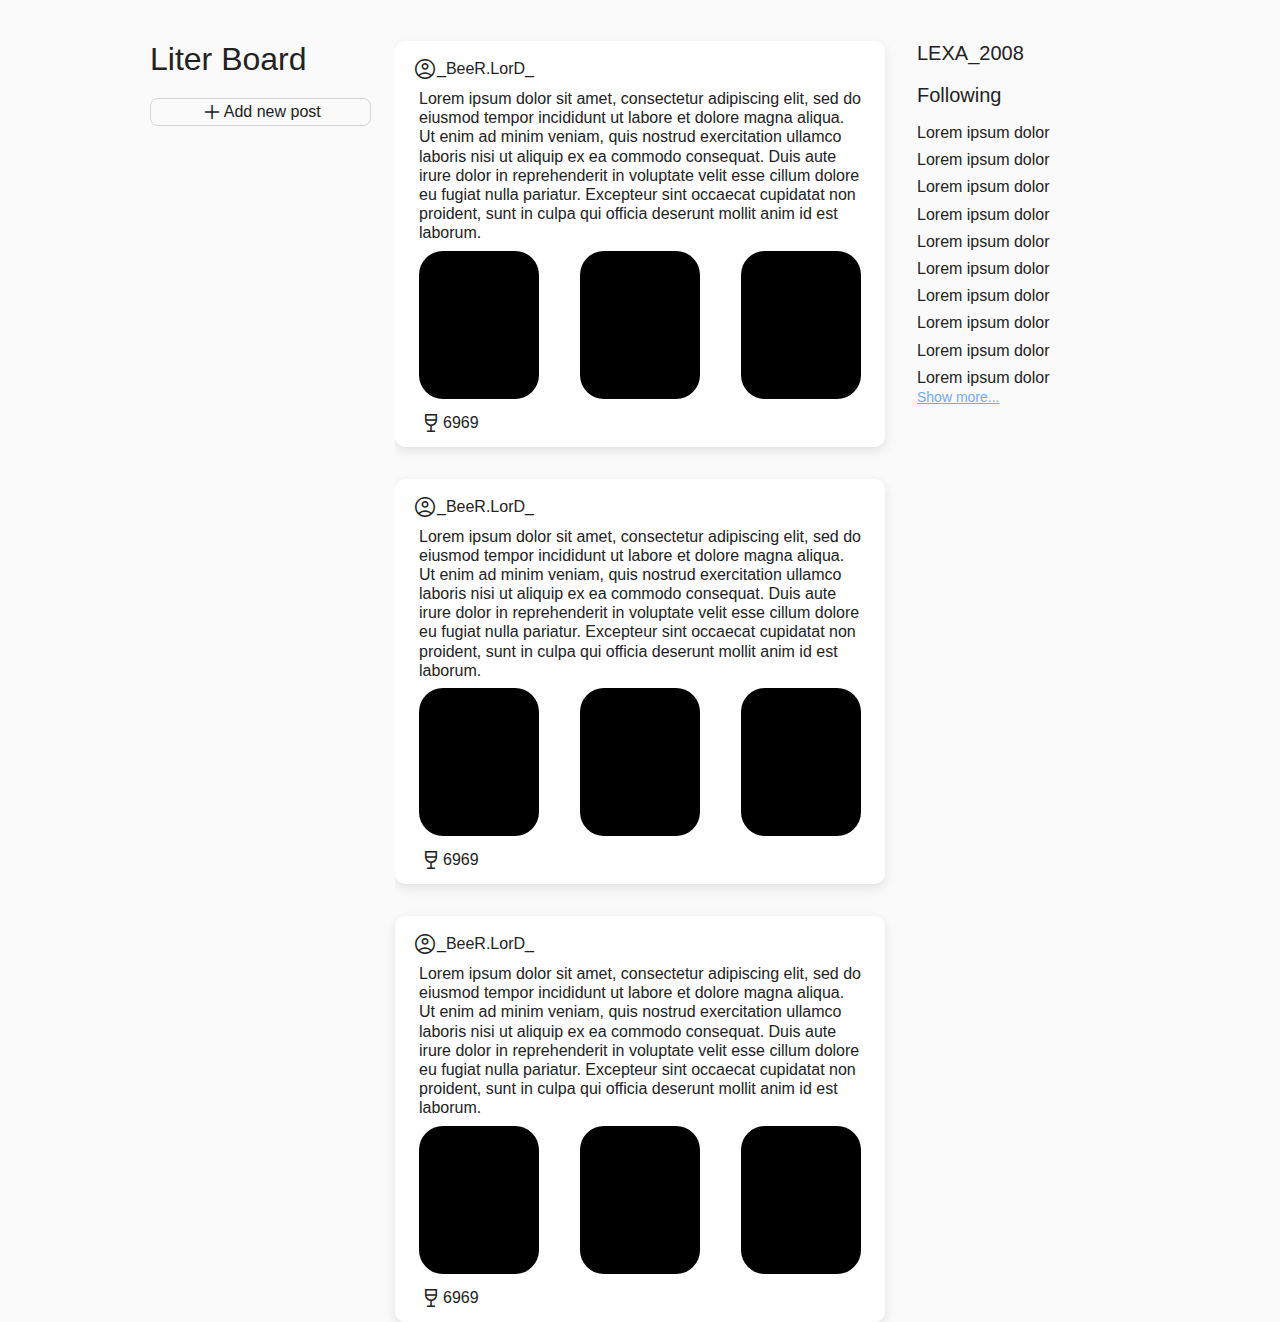
==== board/templates/index.html @ 3538176a "html files" ====
<!doctype html>
<html lang="en">
<head>
    <meta charset="UTF-8">
    <meta name="viewport"
          content="width=device-width, user-scalable=no, initial-scale=1.0, maximum-scale=1.0, minimum-scale=1.0">
    <meta http-equiv="X-UA-Compatible" content="ie=edge">
    <title>Liter Board</title>
    <link rel="stylesheet" href="css/styles.css">
    <link rel="stylesheet" href="https://fonts.googleapis.com/css2?family=Material+Symbols+Outlined:opsz,wght,FILL,GRAD@20..48,100..700,0..1,-50..200">

    <style>
        .material-symbols-outlined {
            font-variation-settings:
                    'FILL' 0,
                    'wght' 400,
                    'GRAD' 0,
                    'opsz' 48
        }
        .material-symbols-outlined.search_icon {
            font-variation-settings:
                    'FILL' 0,
                    'wght' 400,
                    'GRAD' 0,
                    'opsz' 20
        }
    </style>
</head>
<body>
<div class="site_wrapper">
    <header class="header">
        <div class="wrapper">
            <div class="header_wrapper">
                <div class="header_logo">
                    Liter Board
                </div>
                <button class="post_button" onclick="showAddPostDialog()">
                    <i class="material-symbols-outlined plus">
                        add
                    </i>
                    Add new post
                </button>
                <div id="modalWin" class="modal">
                    <div class="modal_window">
                        <button class="button_close" data-easy-toggle="#modalWin" data-easy-class="show">X</button>
                    </div>
                    <div class="overlay" data-easy-toggle="#modalWin" data-easy-class="show">

                    </div>
                    <script>
                        /*!
 * EasyToggler v2.1.0 (https://github.com/rah-emil/easy-toggler#readme)
 * Copyright 2022 Rah Emil <013131@mail.ru>
 * Licensed under MIT (https://github.com/rah-emil/easy-toggler/blob/master/LICENSE)
 */
                        !function(e){"function"==typeof define&&define.amd?define(e):e()}((function(){"use strict";function e(e,t){const s=e.target.closest(`[${t.toggle}]`),l=e.target.closest(`[${t.remove}]`),o=e.target.closest(`[${t.add}]`);if(s&&(e.preventDefault(),((e,t)=>{const s=e.getAttribute(t.toggle);document.querySelectorAll(`[${t.toggle}]`).forEach((s=>{if(!s.hasAttribute(t.parallel)&&s!==e){document.querySelector(s.getAttribute(t.toggle)).classList.remove(s.getAttribute(t.class));const l=e.getAttribute(t.self);l&&e.classList.remove(l)}})),document.querySelector(s)?.classList.toggle(e.getAttribute(t.class));const l=e.getAttribute(t.self);l&&e.classList.toggle(l)})(s,t)),l&&(e.preventDefault(),((e,t)=>{const s=e.getAttribute(t.remove),l=e.getAttribute(t.class);document.querySelectorAll(s).forEach((e=>{e.classList.remove(l)}));const o=e.getAttribute(t.self);o&&e.classList.remove(o)})(l,t)),o&&(e.preventDefault(),((e,t)=>{const s=e.getAttribute(t.add),l=e.getAttribute(t.class);document.querySelectorAll(s).forEach((e=>{e.classList.add(l)}));const o=e.getAttribute(t.self);o&&e.classList.add(o)})(o,t)),!s&&!l&&!o){const s=document.querySelectorAll(`[${t.rcoe}]`);Array.from(s).forEach((s=>{let l=s.getAttribute(t.toggle),o=s.getAttribute(t.class);if(!e.target.closest(l)){document.querySelector(l)?.classList.remove(o);const e=s.getAttribute(t.self);e&&s.classList.remove(e)}}))}}const t={toggle:"easy-toggle",add:"easy-add",remove:"easy-remove",class:"easy-class",rcoe:"easy-rcoe",parallel:"easy-parallel",self:"easy-self"};document.addEventListener("DOMContentLoaded",(()=>{document.addEventListener("click",(s=>e(s,t)))}))}));
                        //# sourceMappingURL=easy-toggler.min.js.map
                    </script>
                </div>
            </div>
        </div>
    </header>
    <main class="main">
        <section class="post">
            <div class="post_content">
                <div class="post_user_name">
                    <i class="material-symbols-outlined avatar">
                        Account_Circle
                    </i>
                    _BeeR.LorD_
                </div>
                <div class="post_text_content">
                    Lorem ipsum dolor sit amet, consectetur adipiscing elit, sed do eiusmod tempor incididunt ut labore et dolore magna aliqua. Ut enim ad minim veniam, quis nostrud exercitation ullamco laboris nisi ut aliquip ex ea commodo consequat. Duis aute irure dolor in reprehenderit in voluptate velit esse cillum dolore eu fugiat nulla pariatur. Excepteur sint occaecat cupidatat non proident, sunt in culpa qui officia deserunt mollit anim id est laborum.
                </div>
                <div class="post_visual_content">
                    <div class="alco_photo_grade">

                    </div>
                    <div class="alco_photo_grade">

                    </div>
                    <div class="alco_photo_grade">

                    </div>
                </div>
                <div class="post_likes">
                    <i class="material-symbols-outlined like">
                        Wine_Bar
                    </i>
                    6969
                </div>
            </div>
            <div class="post_content">
                <div class="post_user_name">
                    <i class="material-symbols-outlined avatar">
                        Account_Circle
                    </i>
                    _BeeR.LorD_
                </div>
                <div class="post_text_content">
                    Lorem ipsum dolor sit amet, consectetur adipiscing elit, sed do eiusmod tempor incididunt ut labore et dolore magna aliqua. Ut enim ad minim veniam, quis nostrud exercitation ullamco laboris nisi ut aliquip ex ea commodo consequat. Duis aute irure dolor in reprehenderit in voluptate velit esse cillum dolore eu fugiat nulla pariatur. Excepteur sint occaecat cupidatat non proident, sunt in culpa qui officia deserunt mollit anim id est laborum.
                </div>
                <div class="post_visual_content">
                    <div class="alco_photo_grade">

                    </div>
                    <div class="alco_photo_grade">

                    </div>
                    <div class="alco_photo_grade">

                    </div>
                </div>
                <div class="post_likes">
                    <i class="material-symbols-outlined like">
                        Wine_Bar
                    </i>
                    6969
                </div>
            </div>
            <div class="post_content">
                <div class="post_user_name">
                    <i class="material-symbols-outlined avatar">
                        Account_Circle
                    </i>
                    _BeeR.LorD_
                </div>
                <div class="post_text_content">
                    Lorem ipsum dolor sit amet, consectetur adipiscing elit, sed do eiusmod tempor incididunt ut labore et dolore magna aliqua. Ut enim ad minim veniam, quis nostrud exercitation ullamco laboris nisi ut aliquip ex ea commodo consequat. Duis aute irure dolor in reprehenderit in voluptate velit esse cillum dolore eu fugiat nulla pariatur. Excepteur sint occaecat cupidatat non proident, sunt in culpa qui officia deserunt mollit anim id est laborum.
                </div>
                <div class="post_visual_content">
                    <div class="alco_photo_grade">

                    </div>
                    <div class="alco_photo_grade">

                    </div>
                    <div class="alco_photo_grade">

                    </div>
                </div>
                <div class="post_likes">
                    <i class="material-symbols-outlined like">
                        Wine_Bar
                    </i>
                    6969
                </div>
            </div>
        </section>
    </main>
    <div class="acc_ui">
        <div class="user_name">
            LEXA_2008
        </div>
        <div class="user_followings_header">
            Following
        </div>
        <div class="user_followings_list">
            <div class="followings_users">
                Lorem ipsum dolor
            </div>
            <div class="followings_users">
                Lorem ipsum dolor
            </div>
            <div class="followings_users">
                Lorem ipsum dolor
            </div>
            <div class="followings_users">
                Lorem ipsum dolor
            </div>
            <div class="followings_users">
                Lorem ipsum dolor
            </div>
            <div class="followings_users">
                Lorem ipsum dolor
            </div>
            <div class="followings_users">
                Lorem ipsum dolor
            </div>
            <div class="followings_users">
                Lorem ipsum dolor
            </div>
            <div class="followings_users">
                Lorem ipsum dolor
            </div>
            <div class="followings_users">
                Lorem ipsum dolor
            </div>
            <a href="/" class="show_more">
                Show more...
            </a>
        </div>

    </div>
</div>
</body>
</html>
---- board/templates/css/styles.css ----
/* http://meyerweb.com/eric/tools/css/reset/
   v2.0-modified | 20110126
   License: none (public domain)
*/

html, body, div, span, applet, object, iframe,
h1, h2, h3, h4, h5, h6, p, blockquote, pre,
a, abbr, acronym, address, big, cite, code,
del, dfn, em, img, ins, kbd, q, s, samp,
small, strike, strong, sub, sup, tt, var,
b, u, i, center,
dl, dt, dd, ol, ul, li,
fieldset, form, label, legend,
table, caption, tbody, tfoot, thead, tr, th, td,
article, aside, canvas, details, embed,
figure, figcaption, footer, header, hgroup,
menu, nav, output, ruby, section, summary,
time, mark, audio, video {
    margin: 0;
    padding: 0;
    border: 0;
    font: inherit;
    vertical-align: baseline;
}

/* make sure to set some focus styles for accessibility */
:focus {
    outline: 0;
}

/* HTML5 display-role reset for older browsers */
article, aside, details, figcaption, figure,
footer, header, hgroup, menu, nav, section {
    display: block;
}

body {
    line-height: 1;
}

ol, ul {
    list-style: none;
}

blockquote, q {
    quotes: none;
}

blockquote:before, blockquote:after,
q:before, q:after {
    content: '';
}

table {
    border-collapse: collapse;
    border-spacing: 0;
}

input[type=search]::-webkit-search-cancel-button,
input[type=search]::-webkit-search-decoration,
input[type=search]::-webkit-search-results-button,
input[type=search]::-webkit-search-results-decoration {
    -webkit-appearance: none;
    -moz-appearance: none;
}

input[type=search] {
    -webkit-appearance: none;
    -moz-appearance: none;
    -webkit-box-sizing: content-box;
    -moz-box-sizing: content-box;
    box-sizing: content-box;
}

textarea {
    overflow: auto;
    vertical-align: top;
    resize: vertical;
}

/**
 * Correct `inline-block` display not defined in IE 6/7/8/9 and Firefox 3.
 */

audio,
canvas,
video {
    display: inline-block;
    *display: inline;
    *zoom: 1;
    max-width: 100%;
}

/**
 * Prevent modern browsers from displaying `audio` without controls.
 * Remove excess height in iOS 5 devices.
 */

audio:not([controls]) {
    display: none;
    height: 0;
}

/**
 * Address styling not present in IE 7/8/9, Firefox 3, and Safari 4.
 * Known issue: no IE 6 support.
 */

[hidden] {
    display: none;
}

/**
 * 1. Correct text resizing oddly in IE 6/7 when body `font-size` is set using
 *    `em` units.
 * 2. Prevent iOS text size adjust after orientation change, without disabling
 *    user zoom.
 */

html {
    font-size: 100%; /* 1 */
    -webkit-text-size-adjust: 100%; /* 2 */
    -ms-text-size-adjust: 100%; /* 2 */
}

/**
 * Address `outline` inconsistency between Chrome and other browsers.
 */

a:focus {
    outline: thin dotted;
}

/**
 * Improve readability when focused and also mouse hovered in all browsers.
 */

a:active,
a:hover {
    outline: 0;
}

/**
 * 1. Remove border when inside `a` element in IE 6/7/8/9 and Firefox 3.
 * 2. Improve image quality when scaled in IE 7.
 */

img {
    border: 0; /* 1 */
    -ms-interpolation-mode: bicubic; /* 2 */
}

/**
 * Address margin not present in IE 6/7/8/9, Safari 5, and Opera 11.
 */

figure {
    margin: 0;
}

/**
 * Correct margin displayed oddly in IE 6/7.
 */

form {
    margin: 0;
}

/**
 * Define consistent border, margin, and padding.
 */

fieldset {
    border: 1px solid #c0c0c0;
    margin: 0 2px;
    padding: 0.35em 0.625em 0.75em;
}

/**
 * 1. Correct color not being inherited in IE 6/7/8/9.
 * 2. Correct text not wrapping in Firefox 3.
 * 3. Correct alignment displayed oddly in IE 6/7.
 */

legend {
    border: 0; /* 1 */
    padding: 0;
    white-space: normal; /* 2 */
    *margin-left: -7px; /* 3 */
}

/**
 * 1. Correct font size not being inherited in all browsers.
 * 2. Address margins set differently in IE 6/7, Firefox 3+, Safari 5,
 *    and Chrome.
 * 3. Improve appearance and consistency in all browsers.
 */

button,
input,
select,
textarea {
    font-size: 100%; /* 1 */
    margin: 0; /* 2 */
    vertical-align: baseline; /* 3 */
    *vertical-align: middle; /* 3 */
}

/**
 * Address Firefox 3+ setting `line-height` on `input` using `!important` in
 * the UA stylesheet.
 */

button,
input {
    line-height: normal;
}

/**
 * Address inconsistent `text-transform` inheritance for `button` and `select`.
 * All other form control elements do not inherit `text-transform` values.
 * Correct `button` style inheritance in Chrome, Safari 5+, and IE 6+.
 * Correct `select` style inheritance in Firefox 4+ and Opera.
 */

button,
select {
    text-transform: none;
}

/**
 * 1. Avoid the WebKit bug in Android 4.0.* where (2) destroys native `audio`
 *    and `video` controls.
 * 2. Correct inability to style clickable `input` types in iOS.
 * 3. Improve usability and consistency of cursor style between image-type
 *    `input` and others.
 * 4. Remove inner spacing in IE 7 without affecting normal text inputs.
 *    Known issue: inner spacing remains in IE 6.
 */

button,
html input[type="button"], /* 1 */
input[type="reset"],
input[type="submit"] {
    -webkit-appearance: button; /* 2 */
    cursor: pointer; /* 3 */
    *overflow: visible;  /* 4 */
}

/**
 * Re-set default cursor for disabled elements.
 */

button[disabled],
html input[disabled] {
    cursor: default;
}

/**
 * 1. Address box sizing set to content-box in IE 8/9.
 * 2. Remove excess padding in IE 8/9.
 * 3. Remove excess padding in IE 7.
 *    Known issue: excess padding remains in IE 6.
 */

input[type="checkbox"],
input[type="radio"] {
    box-sizing: border-box; /* 1 */
    padding: 0; /* 2 */
    *height: 13px; /* 3 */
    *width: 13px; /* 3 */
}

/**
 * 1. Address `appearance` set to `searchfield` in Safari 5 and Chrome.
 * 2. Address `box-sizing` set to `border-box` in Safari 5 and Chrome
 *    (include `-moz` to future-proof).
 */

input[type="search"] {
    -webkit-appearance: textfield; /* 1 */
    -moz-box-sizing: content-box;
    -webkit-box-sizing: content-box; /* 2 */
    box-sizing: content-box;
}

/**
 * Remove inner padding and search cancel button in Safari 5 and Chrome
 * on OS X.
 */

input[type="search"]::-webkit-search-cancel-button,
input[type="search"]::-webkit-search-decoration {
    -webkit-appearance: none;
}

/**
 * Remove inner padding and border in Firefox 3+.
 */

button::-moz-focus-inner,
input::-moz-focus-inner {
    border: 0;
    padding: 0;
}

/**
 * 1. Remove default vertical scrollbar in IE 6/7/8/9.
 * 2. Improve readability and alignment in all browsers.
 */

textarea {
    overflow: auto; /* 1 */
    vertical-align: top; /* 2 */
}

/**
 * Remove most spacing between table cells.
 */

table {
    border-collapse: collapse;
    border-spacing: 0;
}

html,
button,
input,
select,
textarea {
    color: #222;
}


::-moz-selection {
    background: #b3d4fc;
    text-shadow: none;
}

::selection {
    background: #b3d4fc;
    text-shadow: none;
}

img {
    vertical-align: middle;
}

fieldset {
    border: 0;
    margin: 0;
    padding: 0;
}

textarea {
    resize: vertical;
}

.chromeframe {
    margin: 0.2em 0;
    background: #ccc;
    color: #000;
    padding: 0.2em 0;
}



html{
    box-sizing: border-box;
}
*, *::before, *::after{
    box-sizing: inherit;
}

body{
    font-family: 'Helvetica', sans-serif;
    font-style: normal;
    font-size: 16px;
    line-height: 1.2;
    font-weight: normal;
    color: #222222;
    background-color: #FAFAFA;
}

.wrapper{
    /*max-width: 220px;*/
    /*padding-left: 232px;*/

}

.header{
    background-color: #FAFAFA;
    position: sticky;
    top: 0;
    /*left: 0;*/
    /*width: 452px;*/
    height: 100vh;
}

.header_wrapper{
    /*height: 152px;*/
    justify-content: space-between;
    padding-top: 40px;
}

.post{
    background-color: #FAFAFA;
    /*width: 956px;*/
    /*height: 100vh;*/
    /*padding-right: 484px;*/
}

.site_wrapper{
    margin: auto;
    max-width: 980px;
    display: grid;
    grid-template-columns: 1fr 2fr 1fr;
}

.post_content{
    display: flex;
    flex-wrap: wrap;
    height: auto;
    margin-top: 32px;
    border-radius: 10px;
    background: #FFFFFF;
    box-shadow: 0 4px 12px rgba(0, 0, 0, 0.1);
}

.post_button{
    margin: 20px 0;
    width: 90%;
    appearance: none;
    background: none;
    border: 1px solid #D5D5D5;
    border-radius: 8px;
    display: flex;
    justify-content: center;
    align-items: center;
}

.plus{
    font-size: 24px;
}

.header_logo{
    font-size: 32px;
}

.main{
    margin-top: 9px;
    background-color: #FAFAFA;
}

.post_user_name{
    display: flex;
    align-items: center;
    margin-top: 16px;
    margin-left: 18px;
    font-size: 16px;
}

.post_text_content{
    margin-top: 8px;
    margin-left: 24px;
    margin-right: 24px;
}

.avatar{

}

.material-symbols-outlined{

}

.post_visual_content{
    display: flex;
    justify-content: space-between;
    margin-top: 8px;
    margin-left: 24px;
    margin-right: 24px;
    width: 100%;
}

.alco_photo_grade{
    height: 148px;
    width: 120px;
    background: black;
    border-radius: 24px;
}

.post_likes{
    display: flex;
    align-items: center;
    margin-left: 24px;
    margin-bottom: 12px;
    margin-top: 12px;
    font-size: 16px;
}

.like{

}

.user_name{
    margin-top: 41px;
    margin-left: 32px;
    font-size: 20px;
}

.user_followings_header{
    margin-left: 32px;
    margin-top: 18px;
    font-size: 20px;
}

.user_followings_list{
    margin-top: 16px;
    margin-left: 32px;
}

.followings_users{
    font-size: 16px;
    margin-top: 8px;
}

.show_more{
    font-size: 14px;
    color: #74A9F9;
    margin-top: 8px;
}

.modal{
    display: flex;
    align-items: center;
    justify-content: center;
    position: fixed;
    top: 0;
    left: 0;
    width: 100%;
    height: 100%;
    visibility: hidden;
    z-index: -1;
    opacity: 0;
}

.modal.show{
    visibility: visible;
    z-index: 100;
    opacity: 1;
}

.modal .overlay{
    position: absolute;
    top: 0;
    left: 0;
    width: 100%;
    height: 100%;
    background-color: #000000;
    opacity: 0.7;
    z-index: 0;
}

.modal_window{
    border: none;
    width: 1040px;
    height: 500px;
    border-radius: 24px;
    box-shadow: 0 4px 12px rgba(0, 0, 0, 0.25);
    background-color: #FFFFFF;
    padding: 24px;
}

.button_close{
    position: absolute;
    right: 25px;
    top: 25px;
    border: none;
    background: none;
    opacity: 0.7;
}

.button_close:hover{
    opacity: 1;
}
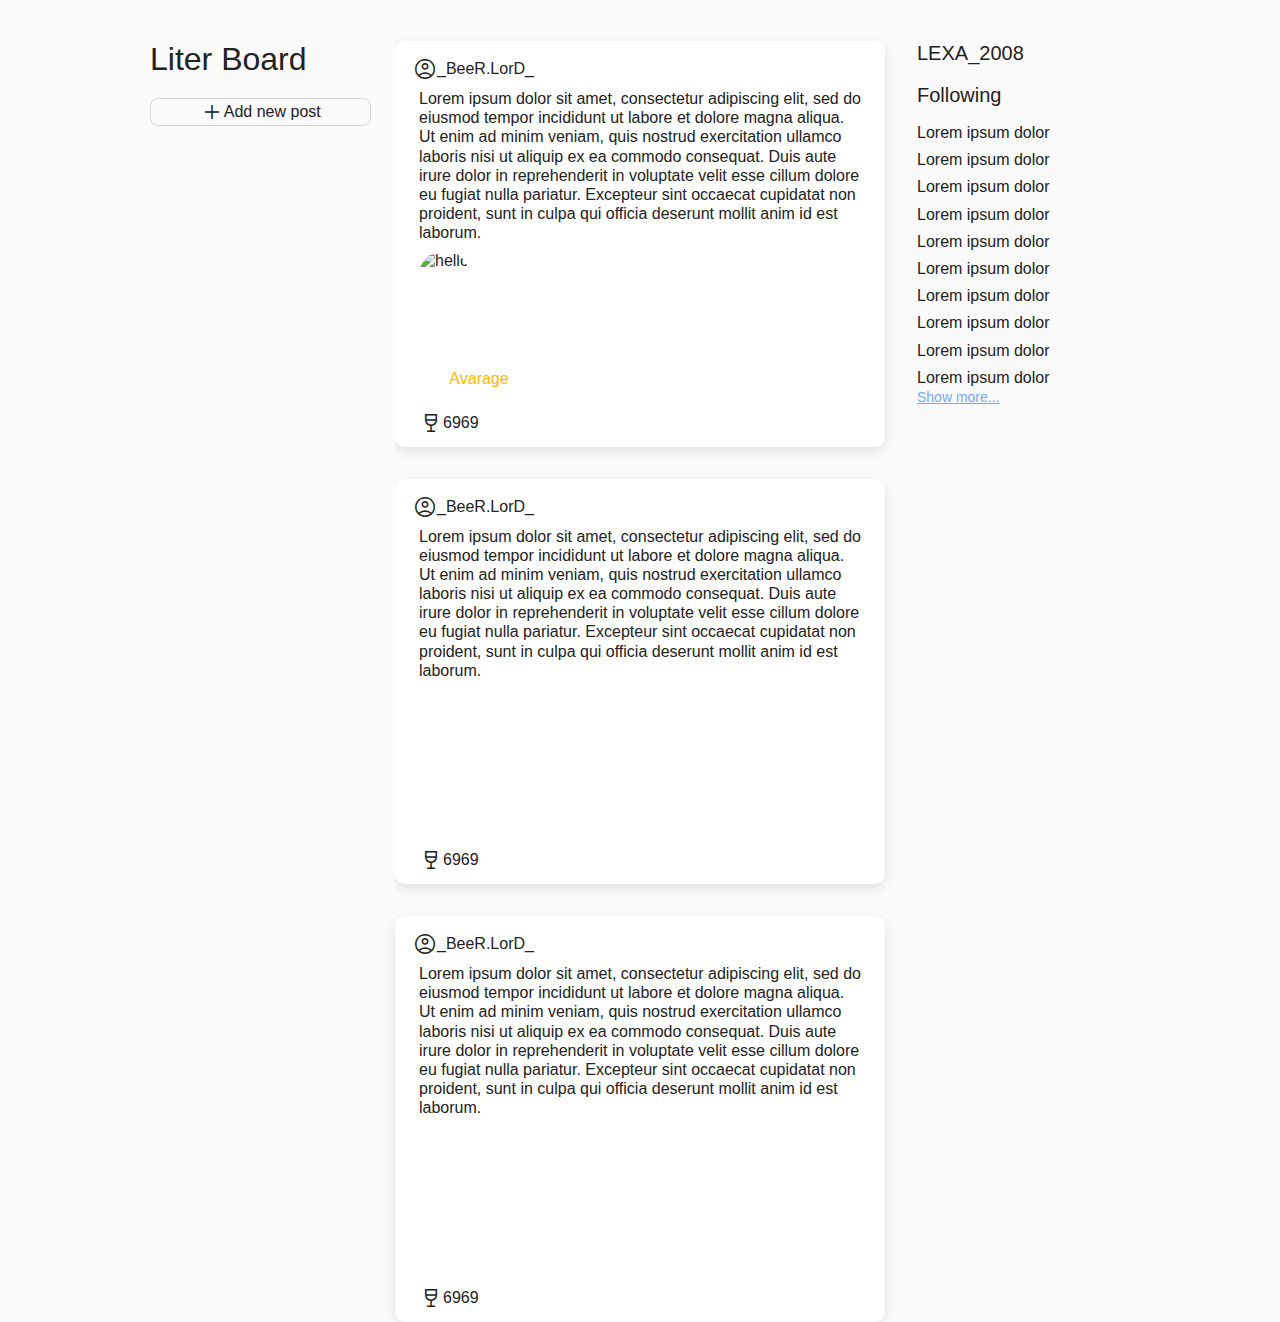
==== commit 88cff22a: "html fix" ====
--- a/board/templates/index.html
+++ b/board/templates/index.html
@@ -6,7 +6,7 @@
           content="width=device-width, user-scalable=no, initial-scale=1.0, maximum-scale=1.0, minimum-scale=1.0">
     <meta http-equiv="X-UA-Compatible" content="ie=edge">
     <title>Liter Board</title>
-    <link rel="stylesheet" href="css/styles.css">
+    <link rel="stylesheet" href="../static/board/styles.css">
     <link rel="stylesheet" href="https://fonts.googleapis.com/css2?family=Material+Symbols+Outlined:opsz,wght,FILL,GRAD@20..48,100..700,0..1,-50..200">
 
     <style>
@@ -27,6 +27,29 @@
     </style>
 </head>
 <body>
+
+<dialog id="add-post-dialog" class="modal_window">
+    <button class="button_close" onclick="closeDialog()">X</button>
+    Share your tastes
+    <div class="user_describe_input">
+        Describe your opinion
+        <div class="user_text_input_wrapper">
+            <input type="text" class="user_text_input" placeholder="Today I have had...">
+            <img src="https://commons.wikimedia.org/wiki/File:Klassiche_Margarita.jpg" alt="" class="hui">
+        </div>
+    </div>
+</dialog>
+
+<script>
+    const dialog = document.getElementById("add-post-dialog")
+    function showAddPostDialog() {
+        dialog.showModal()
+    }
+    function closeDialog() {
+        dialog.close()
+    }
+</script>
+
 <div class="site_wrapper">
     <header class="header">
         <div class="wrapper">
@@ -34,29 +57,12 @@
                 <div class="header_logo">
                     Liter Board
                 </div>
-                <button class="post_button" onclick="showAddPostDialog()">
+                <button onclick="showAddPostDialog()" class="post_button">
                     <i class="material-symbols-outlined plus">
                         add
                     </i>
                     Add new post
                 </button>
-                <div id="modalWin" class="modal">
-                    <div class="modal_window">
-                        <button class="button_close" data-easy-toggle="#modalWin" data-easy-class="show">X</button>
-                    </div>
-                    <div class="overlay" data-easy-toggle="#modalWin" data-easy-class="show">
-
-                    </div>
-                    <script>
-                        /*!
- * EasyToggler v2.1.0 (https://github.com/rah-emil/easy-toggler#readme)
- * Copyright 2022 Rah Emil <013131@mail.ru>
- * Licensed under MIT (https://github.com/rah-emil/easy-toggler/blob/master/LICENSE)
- */
-                        !function(e){"function"==typeof define&&define.amd?define(e):e()}((function(){"use strict";function e(e,t){const s=e.target.closest(`[${t.toggle}]`),l=e.target.closest(`[${t.remove}]`),o=e.target.closest(`[${t.add}]`);if(s&&(e.preventDefault(),((e,t)=>{const s=e.getAttribute(t.toggle);document.querySelectorAll(`[${t.toggle}]`).forEach((s=>{if(!s.hasAttribute(t.parallel)&&s!==e){document.querySelector(s.getAttribute(t.toggle)).classList.remove(s.getAttribute(t.class));const l=e.getAttribute(t.self);l&&e.classList.remove(l)}})),document.querySelector(s)?.classList.toggle(e.getAttribute(t.class));const l=e.getAttribute(t.self);l&&e.classList.toggle(l)})(s,t)),l&&(e.preventDefault(),((e,t)=>{const s=e.getAttribute(t.remove),l=e.getAttribute(t.class);document.querySelectorAll(s).forEach((e=>{e.classList.remove(l)}));const o=e.getAttribute(t.self);o&&e.classList.remove(o)})(l,t)),o&&(e.preventDefault(),((e,t)=>{const s=e.getAttribute(t.add),l=e.getAttribute(t.class);document.querySelectorAll(s).forEach((e=>{e.classList.add(l)}));const o=e.getAttribute(t.self);o&&e.classList.add(o)})(o,t)),!s&&!l&&!o){const s=document.querySelectorAll(`[${t.rcoe}]`);Array.from(s).forEach((s=>{let l=s.getAttribute(t.toggle),o=s.getAttribute(t.class);if(!e.target.closest(l)){document.querySelector(l)?.classList.remove(o);const e=s.getAttribute(t.self);e&&s.classList.remove(e)}}))}}const t={toggle:"easy-toggle",add:"easy-add",remove:"easy-remove",class:"easy-class",rcoe:"easy-rcoe",parallel:"easy-parallel",self:"easy-self"};document.addEventListener("DOMContentLoaded",(()=>{document.addEventListener("click",(s=>e(s,t)))}))}));
-                        //# sourceMappingURL=easy-toggler.min.js.map
-                    </script>
-                </div>
             </div>
         </div>
     </header>
@@ -74,7 +80,12 @@
                 </div>
                 <div class="post_visual_content">
                     <div class="alco_photo_grade">
-
+                        <div class="alco_photo">
+                            <img src="https://www.thecocktaildb.com/images/media/drink/tqyrpw1439905311.jpg" alt="hello" class="photo">
+                        </div>
+                        <div class="alco_grade">
+                            Avarage
+                        </div>
                     </div>
                     <div class="alco_photo_grade">
 
--- a/board/static/board/styles.css
+++ b/board/static/board/styles.css
@@ -0,0 +1,625 @@
+/* http://meyerweb.com/eric/tools/css/reset/
+   v2.0-modified | 20110126
+   License: none (public domain)
+*/
+
+html, body, div, span, applet, object, iframe,
+h1, h2, h3, h4, h5, h6, p, blockquote, pre,
+a, abbr, acronym, address, big, cite, code,
+del, dfn, em, img, ins, kbd, q, s, samp,
+small, strike, strong, sub, sup, tt, var,
+b, u, i, center,
+dl, dt, dd, ol, ul, li,
+fieldset, form, label, legend,
+table, caption, tbody, tfoot, thead, tr, th, td,
+article, aside, canvas, details, embed,
+figure, figcaption, footer, header, hgroup,
+menu, nav, output, ruby, section, summary,
+time, mark, audio, video {
+    margin: 0;
+    padding: 0;
+    border: 0;
+    font: inherit;
+    vertical-align: baseline;
+}
+
+/* make sure to set some focus styles for accessibility */
+:focus {
+    outline: 0;
+}
+
+/* HTML5 display-role reset for older browsers */
+article, aside, details, figcaption, figure,
+footer, header, hgroup, menu, nav, section {
+    display: block;
+}
+
+body {
+    line-height: 1;
+}
+
+ol, ul {
+    list-style: none;
+}
+
+blockquote, q {
+    quotes: none;
+}
+
+blockquote:before, blockquote:after,
+q:before, q:after {
+    content: '';
+}
+
+table {
+    border-collapse: collapse;
+    border-spacing: 0;
+}
+
+input[type=search]::-webkit-search-cancel-button,
+input[type=search]::-webkit-search-decoration,
+input[type=search]::-webkit-search-results-button,
+input[type=search]::-webkit-search-results-decoration {
+    -webkit-appearance: none;
+    -moz-appearance: none;
+}
+
+input[type=search] {
+    -webkit-appearance: none;
+    -moz-appearance: none;
+    -webkit-box-sizing: content-box;
+    -moz-box-sizing: content-box;
+    box-sizing: content-box;
+}
+
+textarea {
+    overflow: auto;
+    vertical-align: top;
+    resize: vertical;
+}
+
+/**
+ * Correct `inline-block` display not defined in IE 6/7/8/9 and Firefox 3.
+ */
+
+audio,
+canvas,
+video {
+    display: inline-block;
+    *display: inline;
+    *zoom: 1;
+    max-width: 100%;
+}
+
+/**
+ * Prevent modern browsers from displaying `audio` without controls.
+ * Remove excess height in iOS 5 devices.
+ */
+
+audio:not([controls]) {
+    display: none;
+    height: 0;
+}
+
+/**
+ * Address styling not present in IE 7/8/9, Firefox 3, and Safari 4.
+ * Known issue: no IE 6 support.
+ */
+
+[hidden] {
+    display: none;
+}
+
+/**
+ * 1. Correct text resizing oddly in IE 6/7 when body `font-size` is set using
+ *    `em` units.
+ * 2. Prevent iOS text size adjust after orientation change, without disabling
+ *    user zoom.
+ */
+
+html {
+    font-size: 100%; /* 1 */
+    -webkit-text-size-adjust: 100%; /* 2 */
+    -ms-text-size-adjust: 100%; /* 2 */
+}
+
+/**
+ * Address `outline` inconsistency between Chrome and other browsers.
+ */
+
+a:focus {
+    outline: thin dotted;
+}
+
+/**
+ * Improve readability when focused and also mouse hovered in all browsers.
+ */
+
+a:active,
+a:hover {
+    outline: 0;
+}
+
+/**
+ * 1. Remove border when inside `a` element in IE 6/7/8/9 and Firefox 3.
+ * 2. Improve image quality when scaled in IE 7.
+ */
+
+img {
+    border: 0; /* 1 */
+    -ms-interpolation-mode: bicubic; /* 2 */
+}
+
+/**
+ * Address margin not present in IE 6/7/8/9, Safari 5, and Opera 11.
+ */
+
+figure {
+    margin: 0;
+}
+
+/**
+ * Correct margin displayed oddly in IE 6/7.
+ */
+
+form {
+    margin: 0;
+}
+
+/**
+ * Define consistent border, margin, and padding.
+ */
+
+fieldset {
+    border: 1px solid #c0c0c0;
+    margin: 0 2px;
+    padding: 0.35em 0.625em 0.75em;
+}
+
+/**
+ * 1. Correct color not being inherited in IE 6/7/8/9.
+ * 2. Correct text not wrapping in Firefox 3.
+ * 3. Correct alignment displayed oddly in IE 6/7.
+ */
+
+legend {
+    border: 0; /* 1 */
+    padding: 0;
+    white-space: normal; /* 2 */
+    *margin-left: -7px; /* 3 */
+}
+
+/**
+ * 1. Correct font size not being inherited in all browsers.
+ * 2. Address margins set differently in IE 6/7, Firefox 3+, Safari 5,
+ *    and Chrome.
+ * 3. Improve appearance and consistency in all browsers.
+ */
+
+button,
+input,
+select,
+textarea {
+    font-size: 100%; /* 1 */
+    margin: 0; /* 2 */
+    vertical-align: baseline; /* 3 */
+    *vertical-align: middle; /* 3 */
+}
+
+/**
+ * Address Firefox 3+ setting `line-height` on `input` using `!important` in
+ * the UA stylesheet.
+ */
+
+button,
+input {
+    line-height: normal;
+}
+
+/**
+ * Address inconsistent `text-transform` inheritance for `button` and `select`.
+ * All other form control elements do not inherit `text-transform` values.
+ * Correct `button` style inheritance in Chrome, Safari 5+, and IE 6+.
+ * Correct `select` style inheritance in Firefox 4+ and Opera.
+ */
+
+button,
+select {
+    text-transform: none;
+}
+
+/**
+ * 1. Avoid the WebKit bug in Android 4.0.* where (2) destroys native `audio`
+ *    and `video` controls.
+ * 2. Correct inability to style clickable `input` types in iOS.
+ * 3. Improve usability and consistency of cursor style between image-type
+ *    `input` and others.
+ * 4. Remove inner spacing in IE 7 without affecting normal text inputs.
+ *    Known issue: inner spacing remains in IE 6.
+ */
+
+button,
+html input[type="button"], /* 1 */
+input[type="reset"],
+input[type="submit"] {
+    -webkit-appearance: button; /* 2 */
+    cursor: pointer; /* 3 */
+    *overflow: visible;  /* 4 */
+}
+
+/**
+ * Re-set default cursor for disabled elements.
+ */
+
+button[disabled],
+html input[disabled] {
+    cursor: default;
+}
+
+/**
+ * 1. Address box sizing set to content-box in IE 8/9.
+ * 2. Remove excess padding in IE 8/9.
+ * 3. Remove excess padding in IE 7.
+ *    Known issue: excess padding remains in IE 6.
+ */
+
+input[type="checkbox"],
+input[type="radio"] {
+    box-sizing: border-box; /* 1 */
+    padding: 0; /* 2 */
+    *height: 13px; /* 3 */
+    *width: 13px; /* 3 */
+}
+
+/**
+ * 1. Address `appearance` set to `searchfield` in Safari 5 and Chrome.
+ * 2. Address `box-sizing` set to `border-box` in Safari 5 and Chrome
+ *    (include `-moz` to future-proof).
+ */
+
+input[type="search"] {
+    -webkit-appearance: textfield; /* 1 */
+    -moz-box-sizing: content-box;
+    -webkit-box-sizing: content-box; /* 2 */
+    box-sizing: content-box;
+}
+
+/**
+ * Remove inner padding and search cancel button in Safari 5 and Chrome
+ * on OS X.
+ */
+
+input[type="search"]::-webkit-search-cancel-button,
+input[type="search"]::-webkit-search-decoration {
+    -webkit-appearance: none;
+}
+
+/**
+ * Remove inner padding and border in Firefox 3+.
+ */
+
+button::-moz-focus-inner,
+input::-moz-focus-inner {
+    border: 0;
+    padding: 0;
+}
+
+/**
+ * 1. Remove default vertical scrollbar in IE 6/7/8/9.
+ * 2. Improve readability and alignment in all browsers.
+ */
+
+textarea {
+    overflow: auto; /* 1 */
+    vertical-align: top; /* 2 */
+}
+
+/**
+ * Remove most spacing between table cells.
+ */
+
+table {
+    border-collapse: collapse;
+    border-spacing: 0;
+}
+
+html,
+button,
+input,
+select,
+textarea {
+    color: #222;
+}
+
+
+::-moz-selection {
+    background: #b3d4fc;
+    text-shadow: none;
+}
+
+::selection {
+    background: #b3d4fc;
+    text-shadow: none;
+}
+
+img {
+    vertical-align: middle;
+}
+
+fieldset {
+    border: 0;
+    margin: 0;
+    padding: 0;
+}
+
+textarea {
+    resize: vertical;
+}
+
+.chromeframe {
+    margin: 0.2em 0;
+    background: #ccc;
+    color: #000;
+    padding: 0.2em 0;
+}
+
+
+
+html{
+    box-sizing: border-box;
+}
+*, *::before, *::after{
+    box-sizing: inherit;
+}
+
+body{
+    font-family: 'Helvetica', sans-serif;
+    font-style: normal;
+    font-size: 16px;
+    line-height: 1.2;
+    font-weight: normal;
+    color: #222222;
+    background-color: #FAFAFA;
+}
+
+.wrapper{
+    /*max-width: 220px;*/
+    /*padding-left: 232px;*/
+
+}
+
+.header{
+    background-color: #FAFAFA;
+    position: sticky;
+    top: 0;
+    /*left: 0;*/
+    /*width: 452px;*/
+    height: 100vh;
+}
+
+.header_wrapper{
+    /*height: 152px;*/
+    justify-content: space-between;
+    padding-top: 40px;
+}
+
+.post{
+    background-color: #FAFAFA;
+    /*width: 956px;*/
+    /*height: 100vh;*/
+    /*padding-right: 484px;*/
+}
+
+.site_wrapper{
+    margin: auto;
+    max-width: 980px;
+    display: grid;
+    grid-template-columns: 1fr 2fr 1fr;
+}
+
+.post_content{
+    display: flex;
+    flex-wrap: wrap;
+    height: auto;
+    margin-top: 32px;
+    border-radius: 10px;
+    background: #FFFFFF;
+    box-shadow: 0 4px 12px rgba(0, 0, 0, 0.1);
+}
+
+.post_button{
+    margin: 20px 0;
+    width: 90%;
+    appearance: none;
+    background: none;
+    border: 1px solid #D5D5D5;
+    border-radius: 8px;
+    display: flex;
+    justify-content: center;
+    align-items: center;
+}
+
+.plus{
+    font-size: 24px;
+}
+
+.header_logo{
+    font-size: 32px;
+}
+
+.main{
+    margin-top: 9px;
+    background-color: #FAFAFA;
+}
+
+.post_user_name{
+    display: flex;
+    align-items: center;
+    margin-top: 16px;
+    margin-left: 18px;
+    font-size: 16px;
+}
+
+.post_text_content{
+    margin-top: 8px;
+    margin-left: 24px;
+    margin-right: 24px;
+}
+
+.avatar{
+
+}
+
+.material-symbols-outlined{
+
+}
+
+.post_visual_content{
+    display: flex;
+    justify-content: space-between;
+    margin-top: 8px;
+    margin-left: 24px;
+    margin-right: 24px;
+    width: 100%;
+}
+
+.alco_photo_grade{
+    height: 148px;
+    width: 120px;
+    /*background: #;*/
+    border-radius: 24px;
+}
+
+.post_likes{
+    display: flex;
+    align-items: center;
+    margin-left: 24px;
+    margin-bottom: 12px;
+    margin-top: 12px;
+    font-size: 16px;
+}
+
+.like{
+
+}
+
+.user_name{
+    margin-top: 41px;
+    margin-left: 32px;
+    font-size: 20px;
+}
+
+.user_followings_header{
+    margin-left: 32px;
+    margin-top: 18px;
+    font-size: 20px;
+}
+
+.user_followings_list{
+    margin-top: 16px;
+    margin-left: 32px;
+}
+
+.followings_users{
+    font-size: 16px;
+    margin-top: 8px;
+}
+
+.show_more{
+    font-size: 14px;
+    color: #74A9F9;
+    margin-top: 8px;
+}
+
+.modal{
+    display: flex;
+    align-items: center;
+    justify-content: center;
+    position: fixed;
+    top: 0;
+    left: 0;
+    width: 100%;
+    height: 100%;
+    visibility: hidden;
+    z-index: -1;
+    opacity: 0;
+}
+
+.modal.show{
+    visibility: visible;
+    z-index: 100;
+    opacity: 1;
+}
+
+.modal .overlay{
+    position: absolute;
+    top: 0;
+    left: 0;
+    width: 100%;
+    height: 100%;
+    background-color: #000000;
+    opacity: 0.7;
+    z-index: 0;
+}
+
+.modal_window{
+    border: none;
+    font-size: 28px;
+    width: 1040px;
+    height: 500px;
+    border-radius: 24px;
+    box-shadow: 0 4px 12px rgba(0, 0, 0, 0.25);
+    background-color: #FFFFFF;
+    padding: 24px;
+}
+
+.button_close{
+    position: absolute;
+    right: 25px;
+    top: 25px;
+    border: none;
+    background: none;
+    opacity: 0.7;
+}
+
+.button_close:hover{
+    opacity: 1;
+}
+
+.user_describe_input{
+    font-size: 20px;
+    margin-top: 18px;
+    width: 50%  ;
+}
+
+.user_text_input_wrapper{
+    background: #FFFFFF;
+    border: 2px solid rgba(0, 0, 0, 0.16);
+    border-radius: 16px;
+    width: 480px;
+    height: 280px;
+    margin-top: 15px;
+}
+
+.user_text_input{
+    border: none;
+    background: none;
+    margin-left: 5px;
+}
+
+.alco_photo{
+    display: flex;
+    height: 80%;
+    border-radius: 24px;
+}
+
+.alco_grade{
+    display: flex;
+    justify-content: center;
+    color: #FFBA00;
+    height: 20%;
+}
+
+.photo{
+    border-radius: 24px;
+}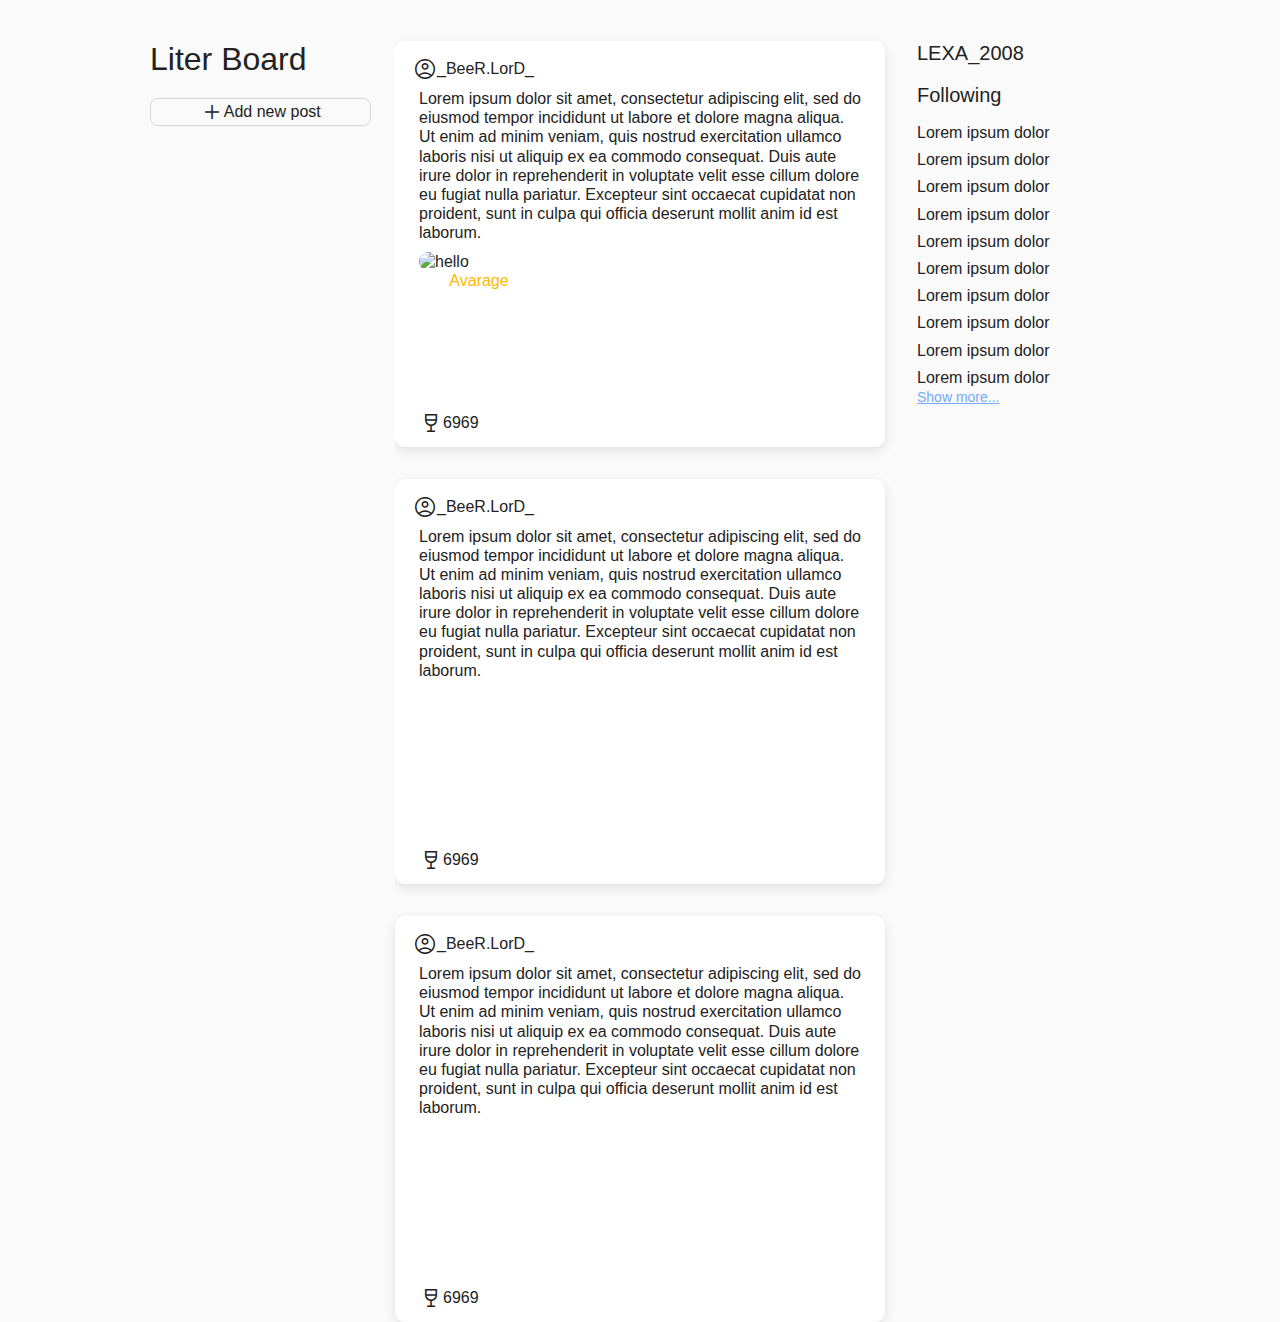
==== commit 903fd0ad: "photo fix" ====
--- a/board/templates/index.html
+++ b/board/templates/index.html
@@ -80,9 +80,8 @@
                 </div>
                 <div class="post_visual_content">
                     <div class="alco_photo_grade">
-                        <div class="alco_photo">
-                            <img src="https://www.thecocktaildb.com/images/media/drink/tqyrpw1439905311.jpg" alt="hello" class="photo">
-                        </div>
+                        <img src="https://www.thecocktaildb.com/images/media/drink/tqyrpw1439905311.jpg" alt="hello" class="photo">
+
                         <div class="alco_grade">
                             Avarage
                         </div>
--- a/board/static/board/styles.css
+++ b/board/static/board/styles.css
@@ -607,11 +607,11 @@
     margin-left: 5px;
 }
 
-.alco_photo{
-    display: flex;
-    height: 80%;
-    border-radius: 24px;
-}
+/*.alco_photo{*/
+/*    display: flex;*/
+/*    height: 80%;*/
+/*    border-radius: 24px;*/
+/*}*/
 
 .alco_grade{
     display: flex;
@@ -621,5 +621,8 @@
 }
 
 .photo{
+    height: 80%;
     border-radius: 24px;
-}+    aspect-ratio: 1/1;
+    object-fit: cover;
+}
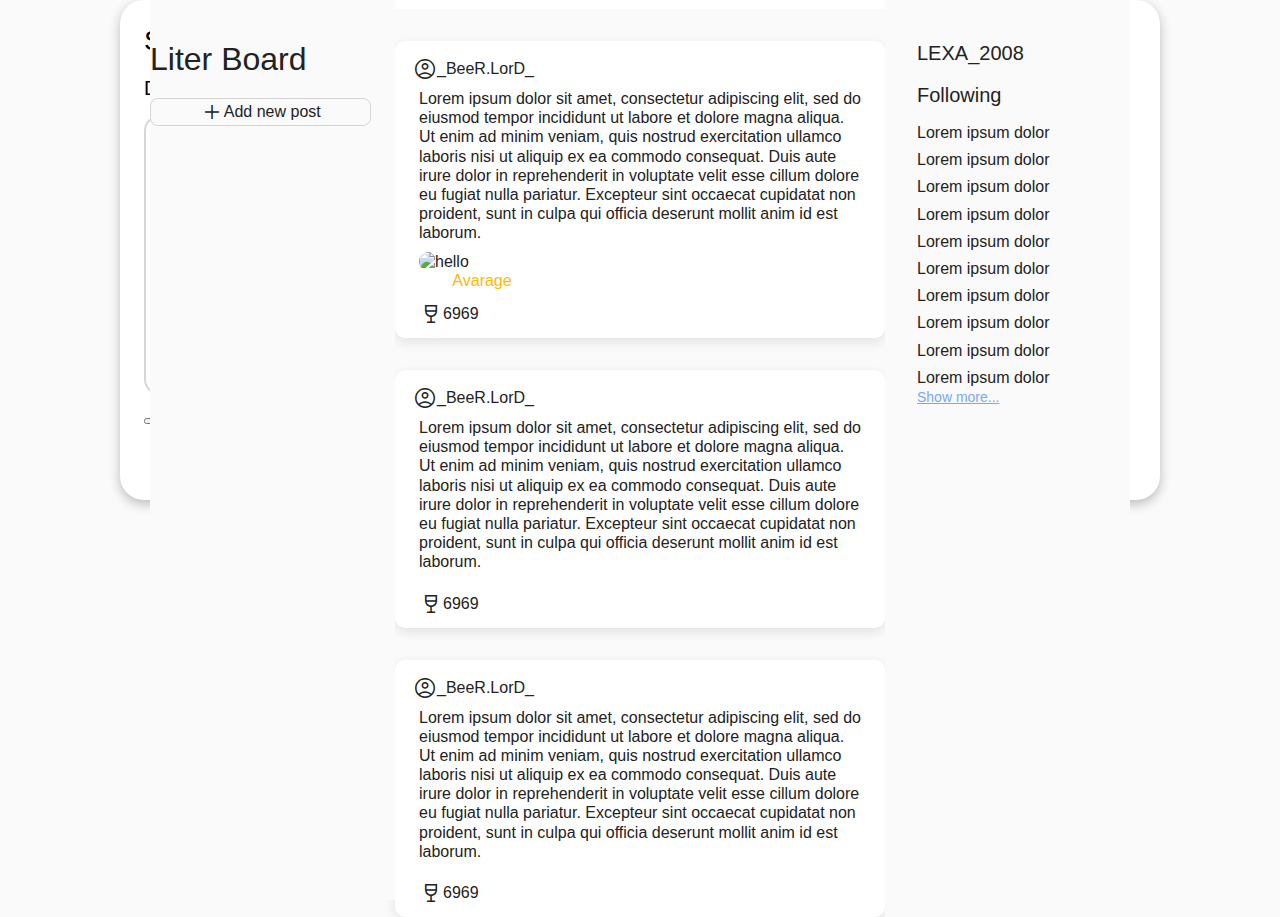
==== commit 17263cb9: "mne pohui" ====
--- a/board/templates/index.html
+++ b/board/templates/index.html
@@ -30,13 +30,26 @@
 
 <dialog id="add-post-dialog" class="modal_window">
     <button class="button_close" onclick="closeDialog()">X</button>
-    Share your tastes
-    <div class="user_describe_input">
-        Describe your opinion
-        <div class="user_text_input_wrapper">
-            <input type="text" class="user_text_input" placeholder="Today I have had...">
-            <img src="https://commons.wikimedia.org/wiki/File:Klassiche_Margarita.jpg" alt="" class="hui">
-        </div>
+    <div class="user_input_wrapper">
+        Share your tastes
+        <div class="user_describe_input">
+            Describe your opinion
+            <div class="user_text_input_wrapper">
+                <input type="text" class="user_text_input" placeholder="Today I have had...">
+                <img src="https://commons.wikimedia.org/wiki/File:Klassiche_Margarita.jpg" alt="" class="hui">
+            </div>
+        </div>
+        <button class="make_post_button">
+
+        </button>
+    </div>
+    <div class="user_grade_wrapper">
+        Drinks you have had
+        <div class="alco_search_wrapper">
+        <input type="search" id="user_search" class="alco_search" placeholder="Search for cocktail...">
+        </div>
+    </div>
+
     </div>
 </dialog>
 
--- a/board/static/board/styles.css
+++ b/board/static/board/styles.css
@@ -380,6 +380,7 @@
     font-weight: normal;
     color: #222222;
     background-color: #FAFAFA;
+    z-index: 1;
 }
 
 .wrapper{
@@ -475,19 +476,17 @@
 }
 
 .post_visual_content{
-    display: flex;
-    justify-content: space-between;
+    display: grid;
+    grid-template-columns: repeat(3, 1fr);
+    gap: 32px;
     margin-top: 8px;
     margin-left: 24px;
     margin-right: 24px;
     width: 100%;
 }
 
-.alco_photo_grade{
-    height: 148px;
-    width: 120px;
-    /*background: #;*/
-    border-radius: 24px;
+.alco_photo_grade {
+
 }
 
 .post_likes{
@@ -559,10 +558,12 @@
     height: 100%;
     background-color: #000000;
     opacity: 0.7;
-    z-index: 0;
+    z-index: -2;
 }
 
 .modal_window{
+    display: grid;
+    grid-template-columns: repeat(2, 1fr);
     border: none;
     font-size: 28px;
     width: 1040px;
@@ -571,6 +572,7 @@
     box-shadow: 0 4px 12px rgba(0, 0, 0, 0.25);
     background-color: #FFFFFF;
     padding: 24px;
+    z-index: -10;
 }
 
 .button_close{
@@ -617,12 +619,38 @@
     display: flex;
     justify-content: center;
     color: #FFBA00;
-    height: 20%;
 }
 
 .photo{
-    height: 80%;
+    width: 100%;
     border-radius: 24px;
     aspect-ratio: 1/1;
     object-fit: cover;
 }
+
+.user_input_wrapper{
+    z-index: -5;
+}
+
+.acc_ui{
+    background-color: #FAFAFA;
+    z-index: 0;
+}
+
+.user_grade_wrapper{
+    margin-top: 52px;
+    font-size: 20px;
+}
+
+.alco_search_wrapper{
+    padding-right: 32px;
+}
+
+.alco_search{
+    margin-top: 15px;
+    border: 2px solid rgba(0, 0, 0, 0.16);
+    background: none;
+    margin-left: 5px;
+    border-radius: 16px;
+    width: 100%;
+}
